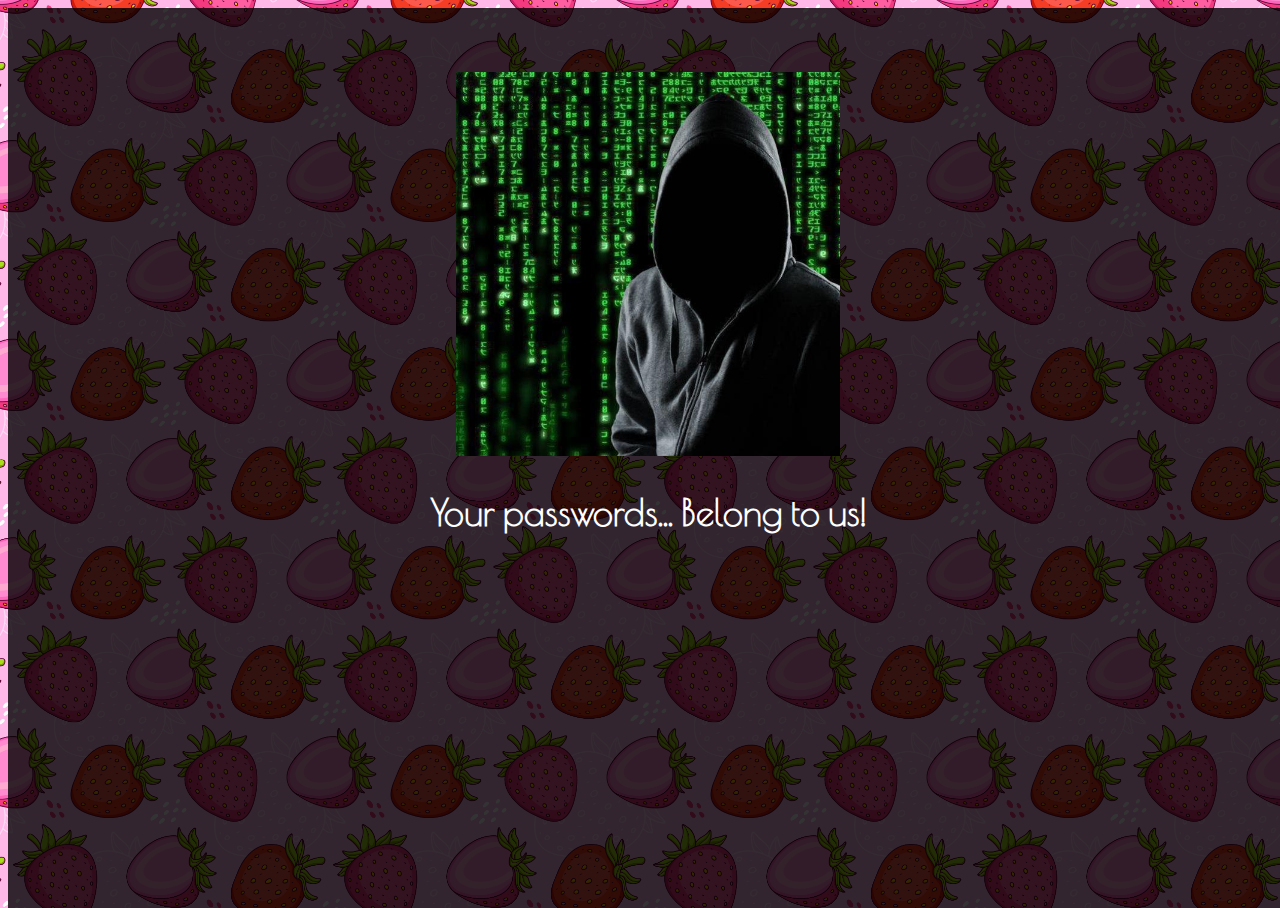
==== frontend/response.html @ 9382f8f9 "response.html + hacker.jpg" ====
<!DOCTYPE html>
<html>
	<head>
		<meta charset="utf-8">
         <link href="https://fonts.googleapis.com/css2?family=Major+Mono+Display&family=Poiret+One&display=swap" rel="stylesheet">
		<link rel="stylesheet" href="styles.css">
		<title>⛥ Ответ ⛥</title>
    </head>

    <body>
        <div class=response-bg></div>
        <div class="response">
        <img src="res/hacker.jpg">
        <h2>
            Your passwords... Belong to us!
        </h2>
        </div>
    </body>
</html>
---- frontend/styles.css ----
body {
    text-align: center;
    background-image: url(res/bg.jpg);
    background-color: transparent;
    background-size: 25%;
    background-repeat: repeat;
    font-family: "Poiret One", cursive;
    font-size: 150%;
}

.container {
    display: inline-block;
    position: relative;
    margin-top: 2%;
    margin-left: 20%;
    margin-right: 20%;
    margin-bottom: 2%;
    border-radius: 5px;
}

.response-bg, .response {
    width: 100vw;
    height: 100vh;
    position: absolute;
}

.response-bg {
    z-index: 10;
    background-color: black;
    opacity: 0.8;

}

.response {
    z-index: 10;
}

.response img {
    width: 30%;
    margin-top: 5%;
}

.response h2 {
    color: white;
}

fieldset, legend {
    background-color: #fffffff0;
    border: 1px solid black;
    border-radius: 5px;
    margin-bottom: 10px;
}

legend {
    border-bottom: transparent;
}

label[for=notbefore], label[for=notafter] {
    font-family: "Major Mono Display", monospace;
    font-size: 80%;
    text-decoration: bold;
}

label, input, select {
    position: relative;
    margin-left: auto;
    margin-right: auto;
    width: 50%;
}

input {
    height: 30px;
    text-align: center;
    font-family: "Poiret One", cursive;
    font-size: 80%;
}

input, textarea {
    border-radius: 3px;
    background-color: #88228822;
}

input:focus, textarea:focus {
    border: 1px solid #555;
    background-color: #88228888;
}

input[type=checkbox]{
    height: auto;
    width: auto;
    margin: auto;
    padding-left: auto;
    padding-right: auto;
}

input[type=range] {
    width: 60%;
}

input[type=date] {
    font-family: "Major Mono Display", monospace;
}

input[type=tel] {
    font-family: "Major Mono Display", monospace;
}

select {
    font-family: inherit;
    text-align: center;
    font-size: 80%;
}

select option:checked {
    background: black linear-gradient(purple, purple);
    color: black;
}

input[type=reset], input[type=submit] {
    background-color: white;
}

textarea {
    width: 100%;
    height: 100px;
    resize: none;   
    font-family: serif;
    font-size: 60%;
}

em {
    color: red;
    font-weight: bolder;
    font-family: arial;
}

header {
    margin: auto;
    background-color: #ffffff88;
}

header h1 {
    margin-left: 40%;
    border-radius: 20px;
    background-color: #ffffffff;
    width: 20%;
}

footer {
    font-family: serif;
    font-size: 50%;
    background-color: #ffffff88;
    padding-top: 0.5%;
    margin: auto;
    height: 50px;
}

footer a {
    color: black;
    text-decoration: none;
}
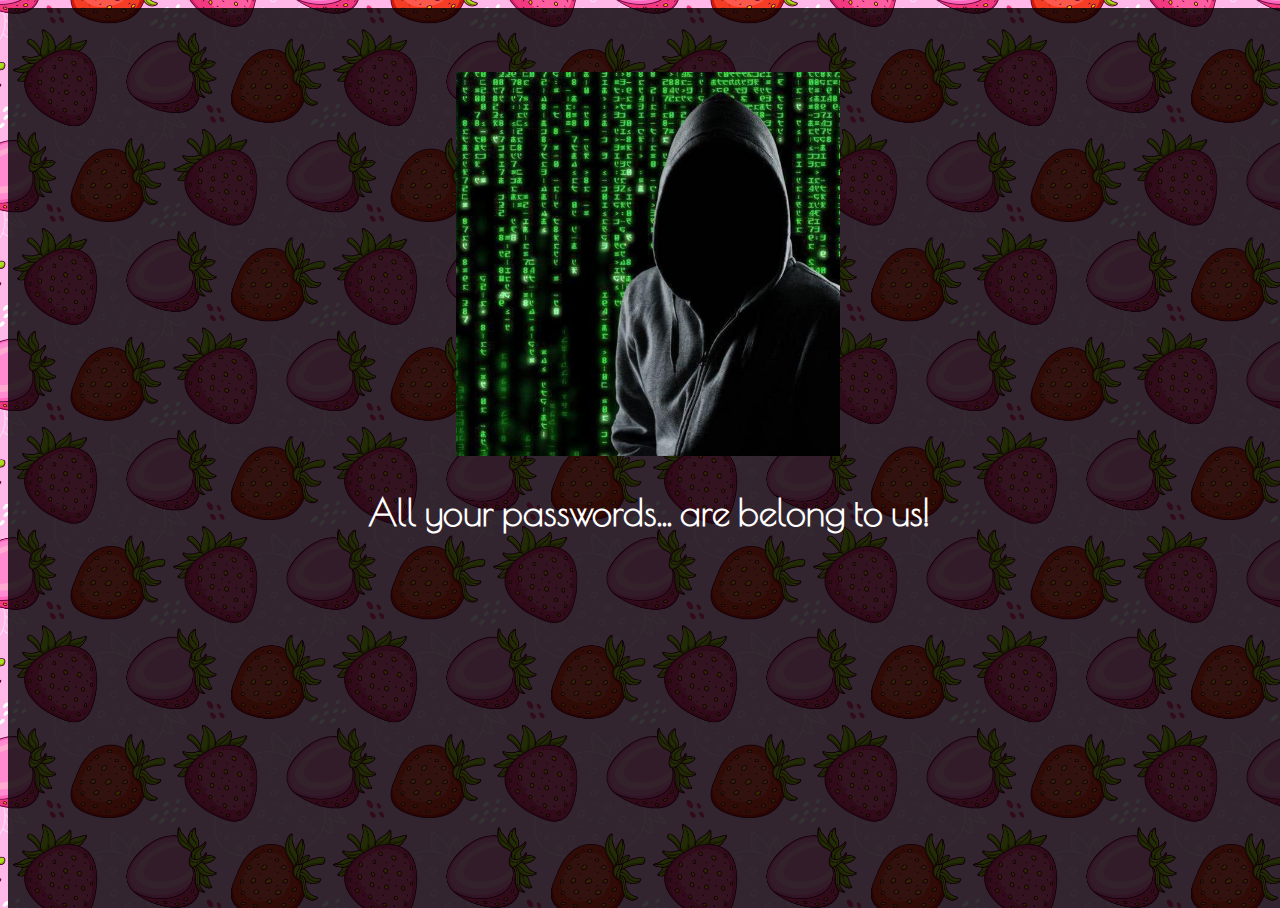
==== commit 2eea1f1b: "response.html update" ====
--- a/frontend/response.html
+++ b/frontend/response.html
@@ -12,7 +12,7 @@
         <div class="response">
         <img src="res/hacker.jpg">
         <h2>
-            Your passwords... Belong to us!
+            All your passwords... are belong to us!
         </h2>
         </div>
     </body>
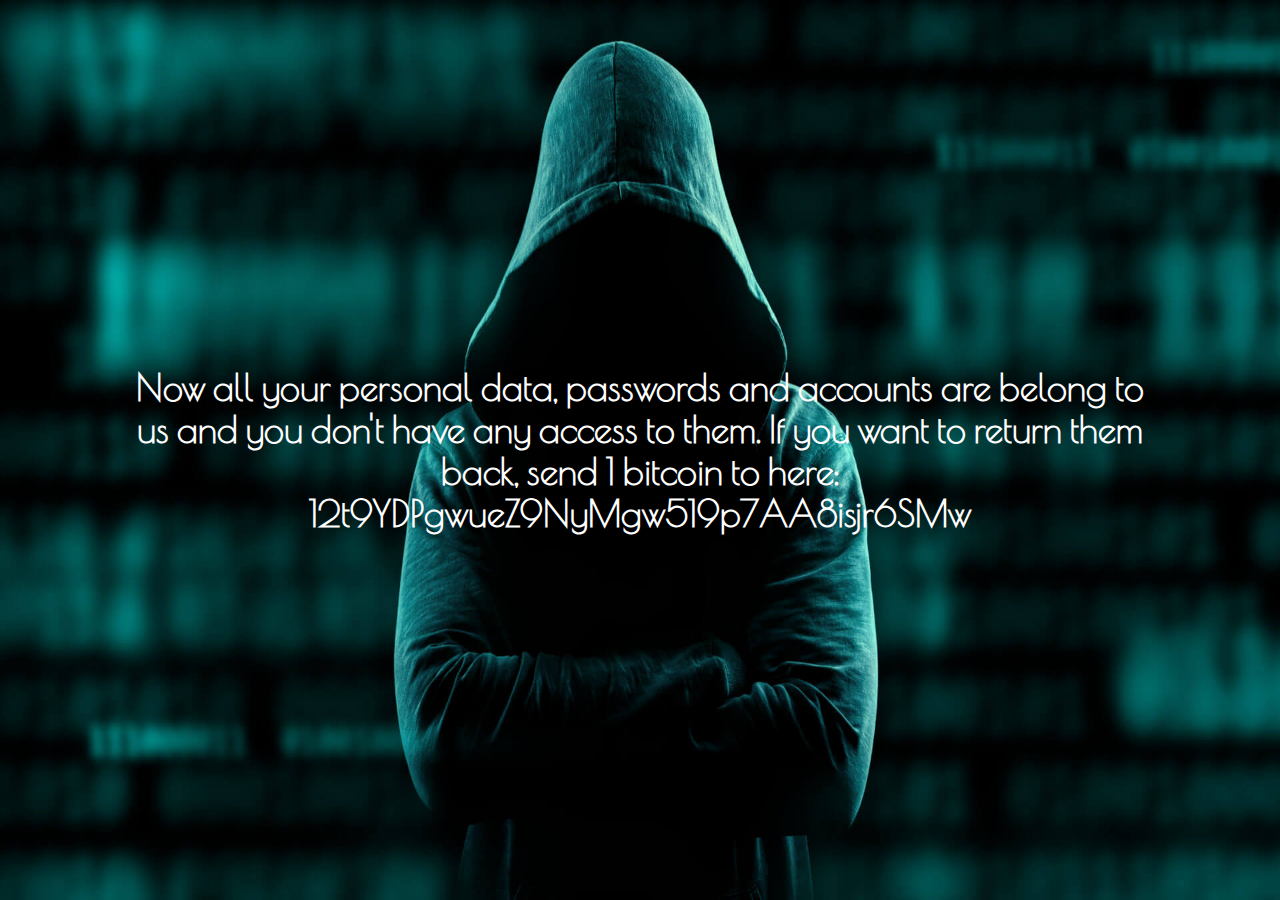
==== commit 9f800159: "response.html fix" ====
--- a/frontend/response.html
+++ b/frontend/response.html
@@ -2,18 +2,16 @@
 <html>
 	<head>
 		<meta charset="utf-8">
-         <link href="https://fonts.googleapis.com/css2?family=Major+Mono+Display&family=Poiret+One&display=swap" rel="stylesheet">
+        <link href="https://fonts.googleapis.com/css2?family=Major+Mono+Display&family=Poiret+One&display=swap" rel="stylesheet">
 		<link rel="stylesheet" href="styles.css">
 		<title>⛥ Ответ ⛥</title>
     </head>
 
-    <body>
-        <div class=response-bg></div>
+    <body name="hacker">
         <div class="response">
-        <img src="res/hacker.jpg">
-        <h2>
-            All your passwords... are belong to us!
-        </h2>
+            <h2>
+                Now all your personal data, passwords and accounts are belong to us and you don't have any access to them. If you want to return them back, send 1 bitcoin to here: 12t9YDPgwueZ9NyMgw519p7AA8isjr6SMw
+            </h2>
         </div>
     </body>
 </html>
--- a/frontend/styles.css
+++ b/frontend/styles.css
@@ -1,12 +1,21 @@
 
 body {
     text-align: center;
+    background-color: transparent;
+    font-family: "Poiret One", cursive;
+    font-size: 150%;
+}
+
+body[name="main"] {
     background-image: url(res/bg.jpg);
-    background-color: transparent;
     background-size: 25%;
     background-repeat: repeat;
-    font-family: "Poiret One", cursive;
-    font-size: 150%;
+}
+
+body[name="hacker"] {
+    margin: 0;
+    background: url(res/hacker.jpg) no-repeat center center fixed;
+    background-size: 100% 100%;
 }
 
 .container {
@@ -19,30 +28,20 @@
     border-radius: 5px;
 }
 
-.response-bg, .response {
+.response {
     width: 100vw;
     height: 100vh;
     position: absolute;
-}
-
-.response-bg {
-    z-index: 10;
-    background-color: black;
-    opacity: 0.8;
-
-}
-
-.response {
-    z-index: 10;
-}
-
-.response img {
-    width: 30%;
-    margin-top: 5%;
+    display: table;
 }
 
 .response h2 {
     color: white;
+    text-align: center;
+    padding-left: 10%;
+    padding-right: 10%;
+    display: table-cell;
+    vertical-align: middle;
 }
 
 fieldset, legend {
